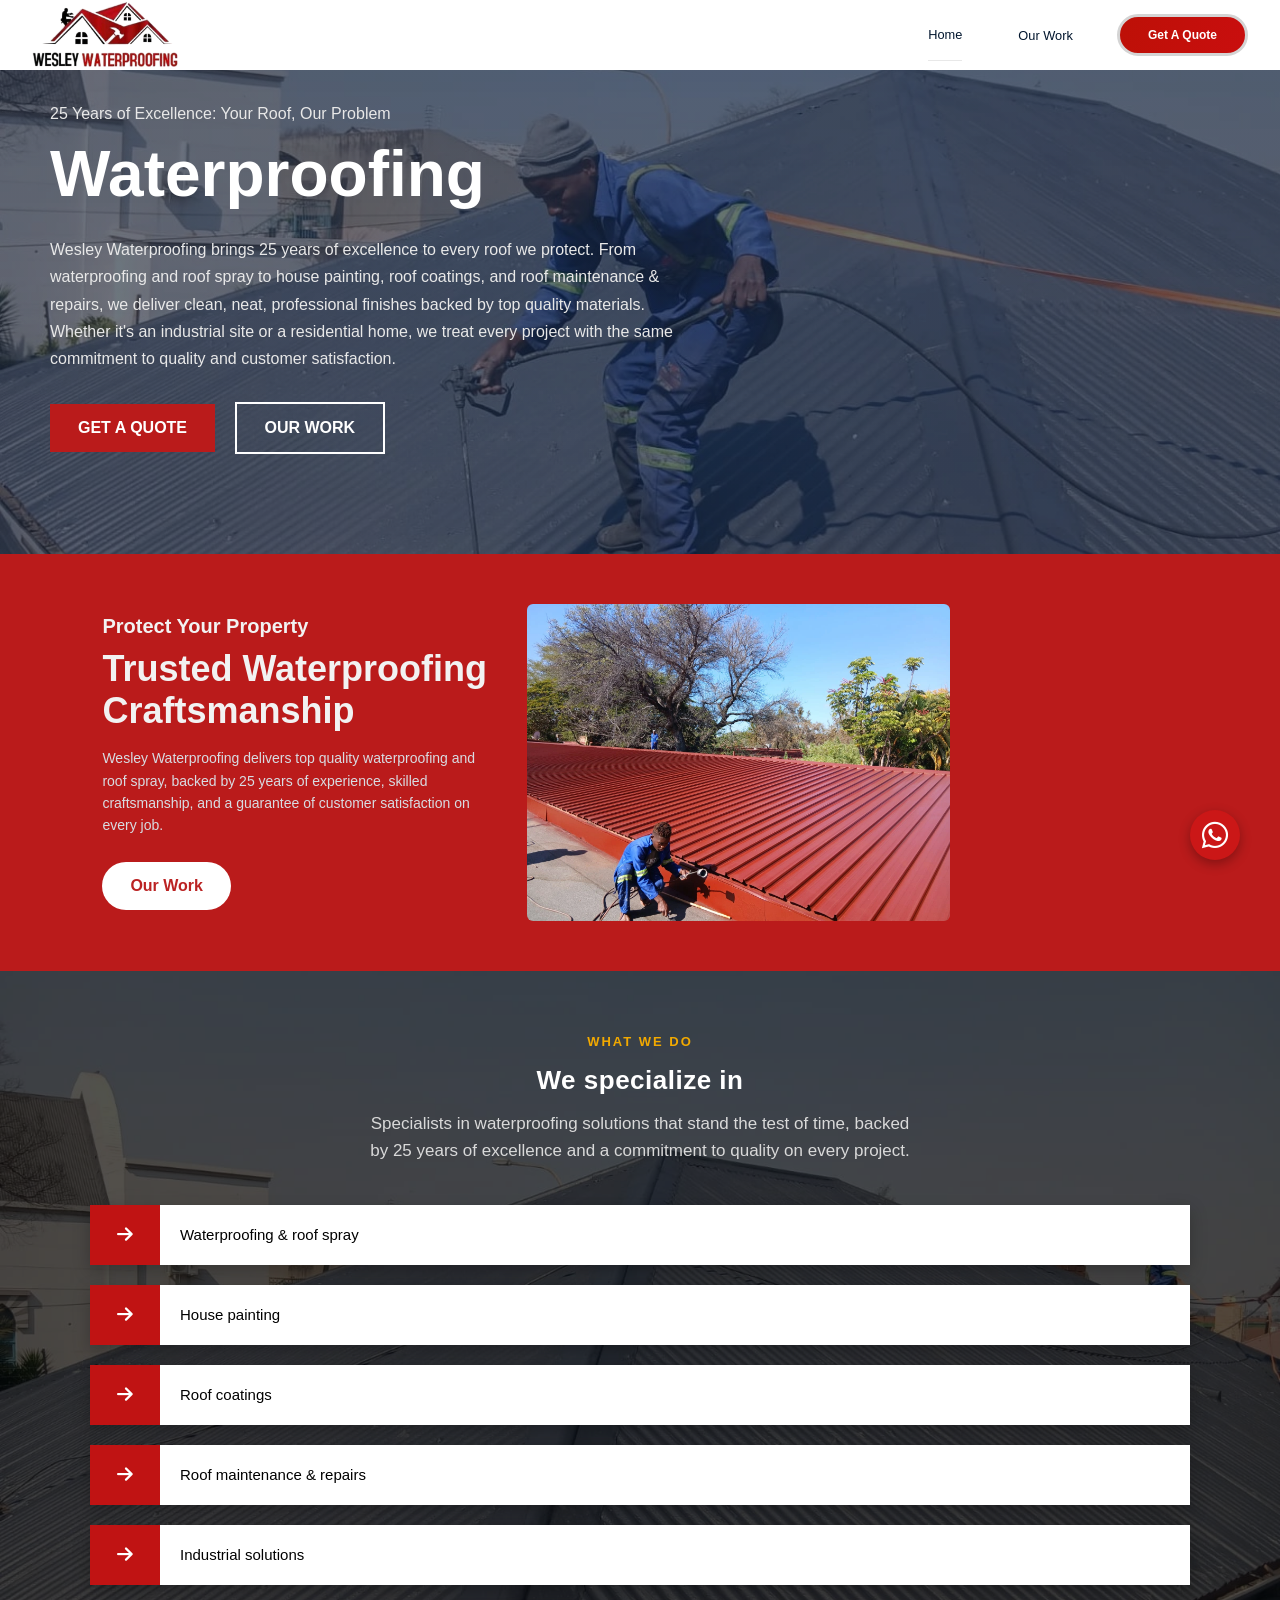
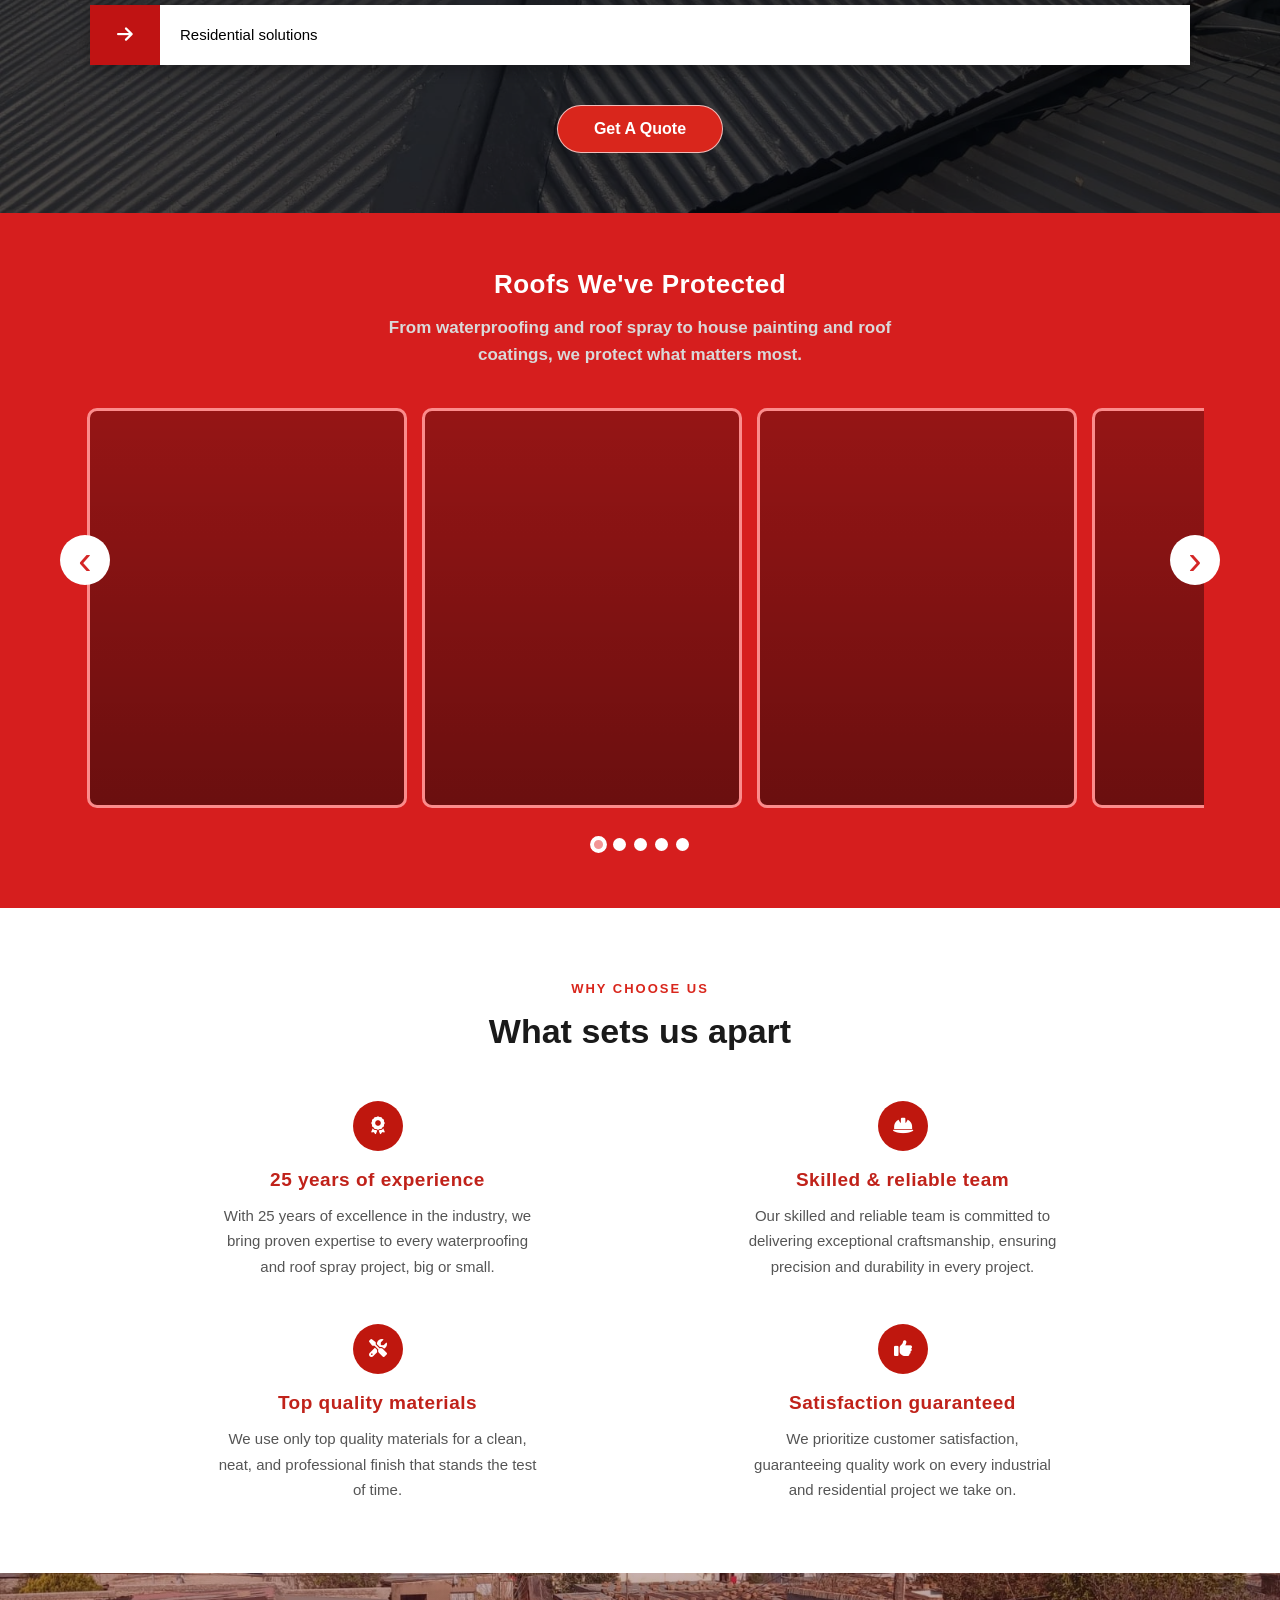
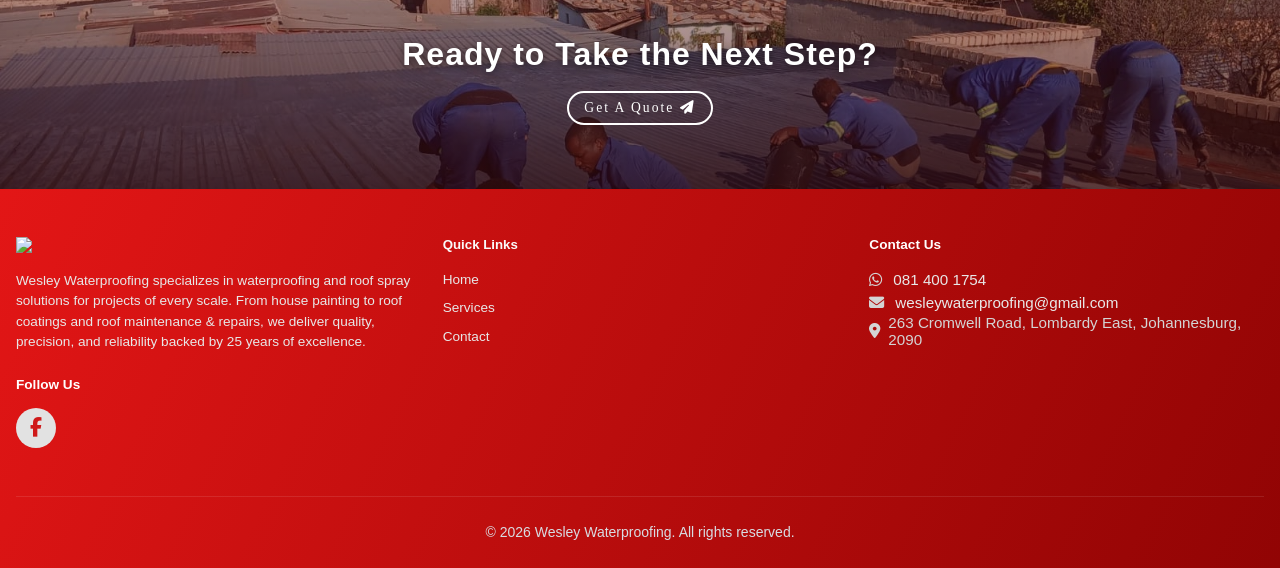
==== index.html @ 702661f7 "first commit" ====
<!DOCTYPE html>
<html lang="en">
<head>
    <meta charset="UTF-8">
    <meta name="viewport" content="width=device-width, initial-scale=1.0">
    <title>Wesley Waterproofing | Roof Spray, Coatings & House Painting in Johannesburg | 25 Years Experience</title>
    <link rel="stylesheet" href="https://cdnjs.cloudflare.com/ajax/libs/font-awesome/6.5.0/css/all.min.css">
    <link rel="stylesheet" href="styles.css">
</head>
<body>

    <nav>
        <div class="logo">
            <img src="wesleylogo.png" alt="Logo">
            <span class="logo-title"></span>
          </div>
      
        <button class="menu-toggle" id="toggle" aria-label="Toggle menu">
          <span>Menu</span>
          <div class="bars">
            <span></span>
            <span></span>
            <span></span>
          </div>
        </button>
      
        <div class="nav-links" id="navLinks">
           <a href="index.html">Home <i class="fa fa-angle-right"></i></a>
            <a href="gallery.html">Our Work<i class="fa fa-angle-right"></i></a>
            <div class="nav-cta-wrap">
              <a href="contact.html" class="nav-cta"> Get A Quote </a>
            </div>
          </div>
      </nav>

      





      
      <section class="hero">
        <div>
        <p class="tag">25 Years of Excellence: <span>Your Roof, Our Problem</span></p>
      </div>
      
        <h1>Waterproofing</h1>
        <p>Wesley Waterproofing brings 25 years of excellence to every roof we protect. From waterproofing and roof spray to house painting, roof coatings, and roof maintenance & repairs, we deliver clean, neat, professional finishes backed by top quality materials. Whether it's an industrial site or a residential home, we treat every project with the same commitment to quality and customer satisfaction.</p>
        <div class="hero-btns">
          <a href="contact.html" class="btn btn-fill">GET A QUOTE</a>
          <a href="gallery.html" class="btn btn-line">OUR WORK</a>
        </div>
      </section>
      
      <section class="stats">
        <div class="stats-left">
          <h4>Protect Your Property</h4>
          <h2>Trusted Waterproofing Craftsmanship</h2>
          <p>Wesley Waterproofing delivers top quality waterproofing and roof spray, backed by 25 years of experience, skilled craftsmanship, and a guarantee of customer satisfaction on every job.</p>
          <a href="gallery.html" class="btn btn-fill" style="background:#ffffff;color:#bb2323; border-radius: 25px;;">Our Work</a>
        </div>
        <div class="stats-right">
          <img src="wbg3.webp" alt="Waterproofing and roof spray work">
        </div>
      </section>
      
 

























      <section class="services-section">
        <div class="services-overlay">
          <div class="services-container">
            <p class="services-eyebrow">What we do</p>
            <h2 class="services-title">We specialize in</h2>
            <p class="services-subtitle">Specialists in waterproofing solutions that stand the test of time, backed by 25 years of excellence and a commitment to quality on every project.</p>
      
            <div class="services-grid">
              <div class="service-card">
                <div class="service-arrow-box"><i class="fas fa-arrow-right service-arrow"></i></div>
                <p class="service-text">Waterproofing & roof spray</p>
              </div>
      
              <div class="service-card">
                <div class="service-arrow-box"><i class="fas fa-arrow-right service-arrow"></i></div>
                <p class="service-text">House painting</p>
              </div>
      
              <div class="service-card">
                <div class="service-arrow-box"><i class="fas fa-arrow-right service-arrow"></i></div>
                <p class="service-text">Roof coatings</p>
              </div>
      
              <div class="service-card">
                <div class="service-arrow-box"><i class="fas fa-arrow-right service-arrow"></i></div>
                <p class="service-text">Roof maintenance & repairs</p>
              </div>
      
              <div class="service-card">
                <div class="service-arrow-box"><i class="fas fa-arrow-right service-arrow"></i></div>
                <p class="service-text">Industrial solutions</p>
              </div>
      
              <div class="service-card">
                <div class="service-arrow-box"><i class="fas fa-arrow-right service-arrow"></i></div>
                <p class="service-text">Residential solutions</p>
              </div>
            </div>
      
            <a href="contact.html" class="services-cta">Get A Quote</a>
          </div>
        </div>
      </section>











<style>
        
  .new{
      background-color: #0a1e44ee;
   }
      
              .cont {
                  max-width: 1200px;
                  margin: 0 auto;
                  padding: 80px 24px;
              }
      
              .heading {
                  text-align:left;
                  margin-bottom: 60px;
              }
      
              .header-label {
                  display: inline-flex;
                  align-items:flex-start;
                  gap: 8px;
                  margin-bottom: 16px;
                  font-size: 10px;
                  font-weight: 500;
                  text-transform: uppercase;
                  letter-spacing: 0.2em;
                  color: #ebf2ff;
              }
      
              .icon-2 {
                  width: 20px;
                  height: 20px;
              }
      
              .hh1 {
                  font-size: 28px;
                  font-weight: 600;
                  color: #f9fbff;
                  margin-bottom: 16px;
              }
      
              .grid {
                  display: grid;
                  grid-template-columns: repeat(auto-fit, minmax(300px, 1fr));
                  gap: 32px;
                  margin-bottom: 60px;
              }
      
              .card {
                  
                  padding: 38px 30px;
               
                  transition: transform 0.3s ease, box-shadow 0.3s ease;
              }
      
              .card:hover {
                  transform: translateY(-8px);
                  box-shadow: 0 12px 24px rgba(0, 0, 0, 0.1);
              }
      
              .asterisk {
                  color: #f9fafb;
                  font-size: 40px;
                  font-weight: bold;
                  margin-bottom: 16px;
              }
      
              .hh2 {
                  font-size:19px;
                  font-weight: 600;
                  margin-bottom: 12px;
                  color: #fafcff;
              }
      
              p {
                  color: #d8dce2;
                  font-size: 14px;
                  line-height: 1.7;
              }
      
              .contact-cont {
                  text-align: center;
                  margin-top: 60px;
              }
      
              .contact-btn {
                  display: inline-block;
                  padding: 16px 48px;
                  background-color: #ffffff;
                 
                  color: #06193b;
                  border-radius: 50px;
                  font-size: 16px;
                  font-weight: 600;
                  text-decoration: none;
                  transition: all 0.3s ease;
              }
      
              .contact-btn:hover {
               
                  transform: scale(1.05);
              }
      
              @media (max-width: 768px) {
                  h1 {
                      font-size: 36px;
                  }
      
                  .grid {
                      grid-template-columns: 1fr;
                      gap: 24px;
                  }
      
                  .card {
                      padding: 32px 24px;
                  }
              }
      
              @media (max-width: 480px) {
                  .cont {
                      padding: 60px 16px;
                  }
      
                  .hh1 {
                      font-size: 32px;
                  }
      
                  .hh2 {
                      font-size: 20px;
                  }
              }
          </style>
  
  
  


<style>


  .sl {
      font-family: 'Arial', sans-serif;
      background-color: #d61e1e;
      padding: 20px;
  }

  .carousel-container {
      max-width: 1200px;
      margin: 0 auto;
      position: relative;
  }

  .carousel-wrapper {
      overflow-x: auto;
      overflow-y: hidden;
      scroll-behavior: smooth;
      -webkit-overflow-scrolling: touch;
      scrollbar-width: none;
      -ms-overflow-style: none;
      padding-bottom: 10px;
  }

  .carousel-wrapper::-webkit-scrollbar {
      display: none;
  }

  .carousel-track {
      display: flex;
      gap: 15px;
      padding: 0 10px;
  }

  .carousel-slide {
      min-width: 320px;
      height: 400px;
      position: relative;
      background-size: cover;
      background-position: center;
     
      display: flex;
      align-items: end;
      padding: 30px;
      flex-shrink: 0;
      cursor: pointer;
      transition: transform 0.3s ease;
      border-radius: 10px;
      border: solid 3.5px rgb(251, 140, 140);
  }

  .carousel-slide:hover {
      transform: translateY(-5px);
  }

  .slide-1 {
      background-image: linear-gradient(rgba(0,0,0,0.3), rgba(0,0,0,0.5)), url('images/1784354838194.webp');
      background-size: cover;
      background-position: center;
     
  }

  .slide-2 {
      background-image: linear-gradient(rgba(0,0,0,0.3), rgba(0,0,0,0.5)), url('images/1784354842900.webp');
      background-size: cover;
      background-position: center;
  }

  .slide-3 {
      background-image: linear-gradient(rgba(0,0,0,0.3), rgba(0,0,0,0.5)), url('images/1784354853045.webp');
      background-size: cover;
      background-position: center;
  }

  .slide-4 {
      background-image: linear-gradient(rgba(0,0,0,0.3), rgba(0,0,0,0.5)), url('images/1784354874479.webp');
      background-size: cover;
      background-position: center;
  }

  .slide-5 {
      background-image: linear-gradient(rgba(0,0,0,0.3), rgba(0,0,0,0.5)), url('images/1784354908166.webp');
      background-size: cover;
      background-position: center;
  }

  .slide-text {
      color: white;
      font-size: 24px;
      font-weight: bold;
      text-shadow: 2px 2px 4px rgba(0,0,0,0.7);
  }



  .carousel-indicators {
      display: flex;
      justify-content: center;
      gap: 8px;
      margin-top: 20px;
      padding: 0 20px;
  }

  .indicator {
      width: 13px;
      height: 13px;
      border-radius: 50%;
      background: #ffffff;
      cursor: pointer;
      transition: all 0.3s ease;
  }

  .indicator.active {
      background: rgb(243, 150, 150);
      border: 3px solid #ffffff;
      transform: scale(1.3);
  }

  .indicator:hover {
      background: #34495e;
  }

  .carousel-nav {
      position: absolute;
      top: 50%;
      transform: translateY(-50%);
      background: rgb(255, 255, 255);
      border: none;
      width: 50px;
      height: 50px;
      border-radius: 50%;
      cursor: pointer;
      font-size: 40px;
      color: #d42626;
      display: flex;
      align-items: center;
      justify-content: center;
      transition: all 0.3s ease;
      z-index: 10;
      outline: none;
  }

  .carousel-nav:hover {
      background: rgba(255,255,255,1);
      transform: translateY(-50%) scale(1.1);
  }

  .carousel-prev {
      left: 20px;
  }

  .carousel-next {
      right: 20px;
  }

  .scroll-hint{
      text-align: right;
      margin-top: 10px;
    
      font-size: 18.5px;
   
      
      padding:5px
  }

  .linking{
    color:rgb(162, 48, 48);
    text-decoration: none;
    background-color: rgb(226, 209, 209);
    padding:7px 13px;
    border-radius: 40px;
  }
  @media (max-width: 768px) {
      .carousel-nav {
          display: none;
      }
      
      .carousel-slide {
          min-width: 280px;
          height: 300px;
      }
      
      .slide-text {
          font-size: 18px;
      }
  }

  @media (max-width: 480px) {
      .carousel-slide {
          min-width: 250px;
          height: 250px;
      }
      
      .carousel-track {
          gap: 10px;
      }
  }
</style>
<div class="sl">
<div class="carousel-container">
<h2 style="margin:3.5vh;" class="project"><span>             <h2 class="services-title">Roofs We've Protected</h2>
    <p class="services-subtitle">From waterproofing and roof spray to house painting and roof coatings, we protect what matters most.</p>
<style>
    .project{
        padding: 5px;
        text-align:center;
        font-size: 1.5rem;


  color:#f3f3f3e1;

  

    }
</style>
  <div class="carousel-wrapper" id="carouselWrapper">
      <div class="carousel-track" id="carouselTrack">
          <div class="carousel-slide slide-1">
              <div class="slide-text"></div>
          </div>
          <div class="carousel-slide slide-2">
              <div class="slide-text"></div>
          </div>
          <div class="carousel-slide slide-3">
              <div class="slide-text"></div>
          </div>
          <div class="carousel-slide slide-4">
              <div class="slide-text"></div>
          </div>
          <div class="carousel-slide slide-5">
              <div class="slide-text"></div>
          </div>

      </div>
      
      <button class="carousel-nav carousel-prev" onclick="prevSlide()">‹</button>
      <button class="carousel-nav carousel-next" onclick="nextSlide()">›</button>
  </div>
  
  <div class="carousel-indicators" id="indicators">
      <span class="indicator active" onclick="scrollToSlide(0)"></span>
      <span class="indicator" onclick="scrollToSlide(1)"></span>
      <span class="indicator" onclick="scrollToSlide(2)"></span>
      <span class="indicator" onclick="scrollToSlide(3)"></span>
      <span class="indicator" onclick="scrollToSlide(4)"></span>

  </div>
  

</div>

<script>
  const wrapper = document.getElementById('carouselWrapper');
  const indicators = document.querySelectorAll('.indicator');
  const slides = document.querySelectorAll('.carousel-slide');

  function updateActiveIndicator() {
      const scrollLeft = wrapper.scrollLeft;
      const slideWidth = slides[0].offsetWidth + 15; // slide width + gap
      const activeIndex = Math.round(scrollLeft / slideWidth);
      
      indicators.forEach((indicator, index) => {
          indicator.classList.toggle('active', index === activeIndex);
      });
  }

  function scrollToSlide(index) {
      const slideWidth = slides[0].offsetWidth + 15; // slide width + gap
      wrapper.scrollTo({
          left: index * slideWidth,
          behavior: 'smooth'
      });
  }

  function nextSlide() {
      wrapper.scrollBy({ left: 335, behavior: 'smooth' });
  }

  function prevSlide() {
      wrapper.scrollBy({ left: -335, behavior: 'smooth' });
  }

  function playSlide(index) {
      // Removed - no longer needed
  }

  // Update indicators on scroll
  wrapper.addEventListener('scroll', updateActiveIndicator);

  // Touch and mouse drag support for horizontal scrolling
  let isDown = false;
  let startX;
  let scrollLeft;

  wrapper.addEventListener('mousedown', (e) => {
      isDown = true;
      wrapper.style.cursor = 'grabbing';
      startX = e.pageX - wrapper.offsetLeft;
      scrollLeft = wrapper.scrollLeft;
  });

  wrapper.addEventListener('mouseleave', () => {
      isDown = false;
      wrapper.style.cursor = 'grab';
  });

  wrapper.addEventListener('mouseup', () => {
      isDown = false;
      wrapper.style.cursor = 'grab';
  });

  wrapper.addEventListener('mousemove', (e) => {
      if (!isDown) return;
      e.preventDefault();
      const x = e.pageX - wrapper.offsetLeft;
      const walk = (x - startX) * 2;
      wrapper.scrollLeft = scrollLeft - walk;
  });

  // Set initial cursor
  wrapper.style.cursor = 'grab';

  // Keyboard navigation
  document.addEventListener('keydown', (e) => {
      if (e.key === 'ArrowLeft') {
          wrapper.scrollBy({ left: -335, behavior: 'smooth' });
      } else if (e.key === 'ArrowRight') {
          wrapper.scrollBy({ left: 335, behavior: 'smooth' });
      }
  });

  // Initial indicator update
  updateActiveIndicator();
</script>
</div>

  



 <style>
    
      
        .why-section {
          background: #ffffff;
          width: 100%;
          padding: 70px 20px;
        }
      
        .why-container {
          max-width: 1000px;
          margin: 0 auto;
          text-align: center;
        }
      
        .why-eyebrow {
          color: #d9261c;
          font-size: 13px;
          font-weight: bold;
          letter-spacing: 2px;
          text-transform: uppercase;
          margin: 0 0 12px;
        }
      
        .why-title {
          color: #1a1a1a;
          font-size: 34px;
          font-weight: 700;
          margin: 0 0 50px;
        }
      
        .why-grid {
          display: grid;
          grid-template-columns: minmax(0, 1fr) minmax(0, 1fr);
          gap: 45px 50px;
        }
      
        .why-icon {
          width: 50px;
          height: 50px;
          border-radius: 50%;
          background: #bf170e;
          display: flex;
          align-items: center;
          justify-content: center;
          margin: 0 auto 18px;
        }
      
        .why-icon i {
          font-size: 18px;
          color: #ffffff;
        }
      
        .why-card-title {
          color: #c0221a;
          font-size: 19px;
          font-weight: 700;
          letter-spacing: 0.5px;
          margin: 0 0 12px;
        }
      
        .why-card-text {
          color: #555555;
          font-size: 15px;
          line-height: 1.7;
          max-width: 320px;
          margin: 0 auto;
        }
      
        @media (max-width: 768px) {
          .why-grid {
            grid-template-columns: 1fr;
          }
      
          .why-title {
            font-size: 26px;
          }
        }
      </style>
    
      
    <section class="why-section">
        <div class="why-container">
          <p class="why-eyebrow">Why choose us</p>
          <h2 class="why-title">What sets us apart</h2>
      
          <div class="why-grid">
            <div class="why-card">
              <div class="why-icon"><i class="fas fa-award"></i></div>
              <h3 class="why-card-title">25 years of experience</h3>
              <p class="why-card-text">With 25 years of excellence in the industry, we bring proven expertise to every waterproofing and roof spray project, big or small.</p>
            </div>
      
            <div class="why-card">
              <div class="why-icon"><i class="fas fa-hard-hat"></i></div>
              <h3 class="why-card-title">Skilled & reliable team</h3>
              <p class="why-card-text">Our skilled and reliable team is committed to delivering exceptional craftsmanship, ensuring precision and durability in every project.</p>
            </div>
      
            <div class="why-card">
              <div class="why-icon"><i class="fas fa-tools"></i></div>
              <h3 class="why-card-title">Top quality materials</h3>
              <p class="why-card-text">We use only top quality materials for a clean, neat, and professional finish that stands the test of time.</p>
            </div>
      
            <div class="why-card">
              <div class="why-icon"><i class="fas fa-thumbs-up"></i></div>
              <h3 class="why-card-title">Satisfaction guaranteed</h3>
              <p class="why-card-text">We prioritize customer satisfaction, guaranteeing quality work on every industrial and residential project we take on.</p>
            </div>
          </div>
        </div>
      </section>






  <!-- Bottom Section -->
  <section class="bottom-section">
    <h2>Ready to Take the Next Step?</h2>
    <button><a class="freqs" href="contact.html">Get A Quote <i class="fa-solid fa-paper-plane"></i> </a></button>
  </section>



  
<style>
  

    /* Bottom Section */
    .bottom-section {
        width: 100%;
        height: 24vh;
        background-image: linear-gradient(rgba(82, 9, 9, 0.321), rgba(45, 4, 4, 0.768)),
         url('wgb5.webp');
        background-size: cover;
        background-position: center;
        backdrop-filter: blur(4px);
        display: flex;
        flex-direction: column;
        align-items: center;
        justify-content: center;
        gap: 18px;
      }
  
      .bottom-section h2 {
        color: #fff;
        font-size: clamp(1.2rem, 3.5vw, 2rem);
        text-align: center;
        letter-spacing: 1px;
        text-shadow: 0 2px 8px rgba(0,0,0,0.55);
        padding: 0 16px;
      }

      .freqs{
        color: #ffffff;
        text-decoration: none;
      }
  
      .bottom-section button {
        color: #fff;
        background: transparent;
        
        border: 2px solid #fff;
        padding: 7px 15px;
        font-size: 0.85rem;
        border-radius: 35px;
        font-family: Georgia, serif;
        letter-spacing: 2px;
        cursor: pointer;
        transition: background 0.3s, color 0.3s;
      }
  
      .bottom-section button:hover {
        background: #9f0606;
     
      }
</style>





<a href="https://wa.me/27814001754" target="_blank" class="whatsapp-widget" aria-label="Chat on WhatsApp">
    <i class="fa-brands fa-whatsapp"></i>
  </a>



<footer class="footer">
    <div class="footer-container">
        
        <!-- Company Info -->
        <div class="footer-section">
          <div class="foo">
            <div class="foo-icon"><img src="footlog.jpg"></div> 
          </div>
  
          <style>
            .foo {
              display: flex;
              align-items: center;
            }
  
            .foo-icon img {
              width: 7rem;
           
              display: flex;
              align-items: center;
              justify-content: center;
            }
          </style>
  
          <br>
  
          <p>
            Wesley Waterproofing specializes in waterproofing and roof spray solutions for projects of every scale.
            From house painting to roof coatings and roof maintenance & repairs, we deliver quality, precision, and reliability backed by 25 years of excellence.
          </p>
          
          <h3 style="margin-top: 1.5rem;">Follow Us</h3>
          <div class="social-links">
            <a href="PASTE_FACEBOOK_URL_HERE" target="_blank" class="social-icon" aria-label="Facebook">
              <i class="fa-brands fa-facebook-f"></i>
            </a>
          </div>
        </div>
  
        <!-- Quick Links -->
        <div class="footer-section-lu">
          <h5>Quick Links</h5>
          <br>
          <div class="footer-links">
            <a href="index.html">Home</a>
            <a href="services.html">Services</a>
            <a href="contact.html">Contact</a>
          </div>
        </div>
  
        <!-- Contact Info -->
        <div class="footer-section">
          <h3>Contact Us</h3>
          <div class="contact-inf">
  
            <div class="contact-item">
              <span><i class="fa-brands fa-whatsapp"></i></span>
              <a class="col" href="https://wa.me/27814001754">081 400 1754</a>
            </div>
  
            <div class="contact-item">
              <span><i class="fa-solid fa-envelope"></i></span>
              <a class="col" href="mailto:wesleywaterproofing@gmail.com">wesleywaterproofing@gmail.com</a>
            </div>

            <div class="contact-item">
              <span><i class="fa-solid fa-location-dot"></i></span>
              <span>263 Cromwell Road, Lombardy East, Johannesburg, 2090</span>
            </div>
  
          </div>
        </div>
    </div>
  
    <div class="footer-bottom">
      <p>&copy; 2026 Wesley Waterproofing. All rights reserved.</p>
    </div>  

  </footer>




    <script src="scripts.js"></script>
</body>
</html>
---- styles.css ----
* { 
    margin: 0; 
    padding: 0; 
    box-sizing: border-box; 
  }
  
  body { font-family: Arial, Helvetica, sans-serif; }
      
  /* HERO */
  .hero {
    background: linear-gradient(rgba(20, 35, 60, 0.653), rgba(20, 35, 60, 0.596)), url("wbg1.webp") center/cover no-repeat;
    color:#fff;
    padding: 100px 50px;
    
  }
  .hero-tag { color:#f6b93b; font-size:22px; font-weight:bold; }
  .hero-tag span { color:#fff; }
  .hero h1 { font-size:64px; margin:10px 0 25px; }
  .hero p { font-size:16px; line-height:1.7; max-width:650px; color:#e8e8e8; }

  .hero-btns { margin-top:30px; }
  .btn { display:inline-block; 
      padding:15px 28px; 
      margin-right:15px;
       font-weight:bold; 
       text-decoration:none;
       }
  .btn-fill { background:#ba1b1b; color:#ffffff; }
  .btn-line { border:2px solid #fff; color:#fff; }

  /* STATS */
  .stats { background:#ba1b1b; color:#f2f2f2; display:flex; flex-wrap:wrap; align-items:center; padding:50px 8%; }
  .stats-left { flex:1 1 300px; padding-right:30px; }
  .stats-left h4 { font-size:20px; margin-bottom:10px; }
  .stats-left h2 { font-size:36px; margin-bottom:15px; }
  .stats-left p { line-height:1.6; max-width:400px; margin-bottom:25px; }
  .stats-right { flex:2 1 400px; }

  .stats-right img { width:65%; 
      height:auto;
      
       object-fit:cover; 
       display:block; 
       border-radius:6px; 
      }

  /* MOBILE */
  @media (max-width:768px) {
    .hero { padding:90px 25px;}
    .hero h1 { font-size:38px; }
    .hero-btns .btn {
       padding:13px 23px;
        font-size:13px; 
        margin-right:10px;
        border-radius: 25px;
       }
    .stats { flex-direction:column; padding:40px 6%; }
    .stats-right { display:none; }
  }













    nav {
        background:white;
        padding: 0 32px;
        display: flex;
        align-items: center;
        width: 100%;
        justify-content: space-between;
        height: 70px;
        position: fixed;
        z-index: 1000;
      }
      
      .logo {
        display: flex;
        align-items: center;
        gap: 10px;
      }
      
      .logo img {
        height: 4.2rem;
        width: auto;
        display: block;
      }
      
      .logo-title {
        font-size: 0.80rem;
        font-weight: 700;
        color:#ffffff;
        letter-spacing: 0.08em;
        text-transform:capitalize;
      }
      
      .menu-toggle {
        display: flex;
        align-items: center;
        gap: 10px;
        background: none;
        border: none;
        cursor: pointer;
        font-size: 0.75rem;
        font-weight: 700;
        color: #c80606 ;
        letter-spacing: 0.03em;
      }
      
      .menu-toggle .bars {
        display: flex;
        flex-direction: column;
        gap: 5px;
      }
      
      .menu-toggle .bars span {
        display: block;
        width: 22px;
        height: 3px;
        background:  #d51f1f ;
        transition: all 0.3s ease;
      }
      
      .menu-toggle.open .bars span:nth-child(1) {
        transform: translateY(7.5px) rotate(45deg);
      }
      .menu-toggle.open .bars span:nth-child(2) {
        opacity: 0;
      }
      .menu-toggle.open .bars span:nth-child(3) {
        transform: translateY(-7.5px) rotate(-45deg);
      }
      
      .nav-links {
        display: grid;
        grid-template-rows: 0fr;
        flex-direction: column;
        background: #ffffff;
        position: absolute;
        top: 70px;
        left: 0;
        right: 0;
        z-index: 100;
        opacity: 0;
        overflow: hidden;
        pointer-events: none;
        transition: grid-template-rows 0.4s cubic-bezier(0.4, 0, 0.2, 1),
                    opacity 0.4s cubic-bezier(0.4, 0, 0.2, 1);
      }
      
      .nav-links.open {
        grid-template-rows: 1fr;
        opacity: 1;
        pointer-events: auto;
      }
      
      .nav-links a:not(.nav-cta) {
        display: flex;
        justify-content: space-between;
        align-items: center;
        margin: 0 28px;
        padding: 18px 0;
        color: #02162e;
        text-decoration: none;
        font-weight: 500;
        font-size: 0.80rem;
        border-bottom: 1px solid #e8e8e8;
        transition: color 0.2s;
      }
      
      .nav-links a:not(.nav-cta):last-of-type {
        border-bottom: none;
      }
      
      .nav-links a:not(.nav-cta):hover {
        color: #5e954c;
      }
      
      .nav-links a:not(.nav-cta):hover i {
        opacity: 1;
        color: #c0392b;
      }
      
      .nav-links a:not(.nav-cta) i {
        font-size: 0.9rem;
        color: #02162e;
        opacity: 0.4;
        transition: opacity 0.2s, color 0.2s;
      }
      
      .nav-cta-wrap {
        padding: 24px 28px;
        display: flex;
        justify-content: center;
      }
      
      .nav-cta {
        background: linear-gradient(110deg, #bd1007 0%, rgb(201, 14, 14) 100%);
        color: #ffffff !important;
        border: 3px solid #d4d4d4;
        padding: 11px 28px !important;
        border-radius: 999px !important;
        font-size: 0.75rem !important;
        font-weight: 700 !important;
        text-decoration: none;
        transition: background 0.2s ease, transform 0.15s ease !important;
        display: inline-block;
      }
      
      .nav-cta:hover {
        background: linear-gradient(110deg, #162d0f 0%, rgb(25, 52, 18) 100%);
      }
      
      
          @media (min-width: 768px) {
        .menu-toggle {
          display: none;
        }
      
        .nav-links {
          display: flex;
          flex-direction: row;
          align-items: center;
          position: static;
          background: transparent;
          opacity: 1;
          visibility: visible;
          max-height: none;
          grid-template-rows: unset;
          overflow: visible;
          pointer-events: auto;
          transition: none;
        }
      
      
        .nav-links a::after {
          margin: 0;
          padding: 0 16px;
          color: #02162e;
          border-bottom: none;
          font-size: 0.85rem;
        }
      
        .nav-links a:not(.nav-cta) i {
          display: none;
        }
      
        .nav-links a:not(.nav-cta):hover {
          color: #5e954c;
          opacity: 1;
        }
      
        .nav-cta-wrap {
          padding: 0 0 0 16px;
        }
      
        .nav-cta {
          padding: 10px 22px;
          font-size: 0.8rem;
        }
      }






















      .services-section {
        background-image: url('wbg4.webp');
        background-size: cover;
        background-position: center;
        background-repeat: no-repeat;
        width: 100%;
      }
    
      .services-overlay {
        background: rgba(0, 0, 0, 0.68);
        width: 100%;
        padding: 60px 20px;
      }
    
      .services-container {
        max-width: 1100px;
        margin: 0 auto;
        text-align: center;
      }
    
      .services-eyebrow {
        color: #f2a900;
        font-size: 13px;
        font-weight: bold;
        letter-spacing: 2px;
        text-transform: uppercase;
        margin: 0 0 12px;
      }
    
      .services-title {
        color: #ffffff;
        font-size: 38px;
        font-weight: 700;
        letter-spacing: 0.5px;
        margin: 0 0 14px;
      }
    
      .services-subtitle {
        color: #d9d9d9;
        font-size: 17px;
        line-height: 1.6;
        max-width: 560px;
        margin: 0 auto 40px;
      }
    
      .services-grid {
        display: grid;
        grid-template-columns: minmax(0, 1fr) minmax(0, 1fr);
        gap: 20px;
        width: 100%;
      }
    
      .service-card {
        background: #ffffff;
        
       
        display: flex;
        align-items: stretch;
        min-height: 60px;
        min-width: 0;
        overflow: hidden;
        text-align: left;
        box-shadow: 0 6px 16px rgba(0, 0, 0, 0.25);
        transition: transform 0.2s ease, box-shadow 0.2s ease;
      }
    
      .service-card:hover {
        transform: translateY(-4px);
        box-shadow: 0 10px 22px rgba(0, 0, 0, 0.35);
      }
    
      .service-arrow-box {
        background: #c01313;
     
        border-radius: 0;
        display: flex;
        align-items: center;
        justify-content: center;
        width: 70px;
        flex-shrink: 0;
      }
    
      .service-arrow {
        font-size: 18px;
        color: #ffffff;
      }
    
      .service-text {
        font-size: 15px;
        color: #000000;
        margin: 0;
        line-height: 1.4;
        padding: 0 20px;
        display: flex;
        align-items: center;
        min-width: 0;
        word-wrap: break-word;
      }
    
      .services-cta {
        display: inline-block;
        background: #d9261c;
        color: #ffffff;
        font-size: 16px;
        
        font-weight: bold;
        text-decoration: none;
        padding: 14px 36px;
        border-radius: 30px;
        margin-top: 40px;
        border: 1.8px solid rgba(255, 255, 255, 0.689);
        cursor: pointer;
        transition: background 0.2s ease, transform 0.2s ease;
      }
    
      .services-cta:hover {
        background: #b81e16;
        transform: translateY(-2px);
      }
        .services-grid {
          grid-template-columns: 1fr;
        }
    
        .services-title {
          font-size: 26px;
        }













































  


  /* ===== FOOTER STYLES ===== */
  /* ===== FOOTER STYLES ===== */
   /* ===== FOOTER STYLES ===== */
    /* ===== FOOTER STYLES ===== */
     /* ===== FOOTER STYLES ===== */
      /* ===== FOOTER STYLES ===== */
      .footer {
        background: linear-gradient(115deg, #e31616 0%, #910404 100%);
        color: rgb(250, 250, 250);
        padding: 3rem 1rem 1.5rem;
    }
    
    .footer-container {
        max-width: 1280px;
        margin: 0 auto;
        display: grid;
        grid-template-columns: 1fr;
        gap: 2rem;
    }
    
    .footer-section h3 {
        color:rgb(255, 255, 255);
        font-size: 0.85rem;
        margin-bottom: 1rem;
    }
    
    .footer-section p,
    .footer-section-lu a {
        color: rgb(231, 231, 231);
        line-height: 1.5;
        text-decoration: none;
        font-size: 0.85rem;
    }
    
    .footer-section a:hover {
        color: rgb(16, 20, 45);
    }
    
    .footer-links {

        display: flex;
        flex-direction: column;
        gap: 0.5rem;
        
    }
    
    .contact-info {
      
        display: flex;
        flex-direction: column;
        gap: 0.75rem;
        font-size: 0.95rem;
    }
    
    .contact-item {
      color: #d4d4d4;
        font-size: 0.95rem;
        display: flex;
        align-items: center;
        gap: 0.5rem;
    }
    .col{
      padding:3px;
      text-decoration: none;
      color: #e8e8e8;
    }
    .emergency-number {
 
        font-size: 1rem;
        font-weight: bold;
        color: #ffffff;
        margin-top: 0.5rem;
    }
    
    /* Social Links Styles */
    .social-links {
        display: flex;
        gap: 1rem;
        margin-top: 0.5rem;
    }
    
    .social-icon {
        display: flex;
        align-items: center;
        justify-content: center;
        width: 40px;
        height: 40px;
        border-radius: 50%;
        background: rgb(226, 226, 226);
        color: rgb(207, 25, 25);
        transition: all 0.3s ease;
        text-decoration: none;
    }
    
    .social-icon:hover {
        background:rgb(20, 20, 20);
        color: rgb(255, 255, 255);
        transform: translateY(-3px);
    }
    
    .social-icon i {
        font-size: 1.2rem;
    }
    
    .footer-bottom {
        margin-top: 3rem;
        padding-top: 1.5rem;
        border-top: 1px solid rgba(255, 255, 255, 0.1);
        text-align: center;
        color: rgb(204, 204, 204);
        font-size: 0.875rem;
    }
    
    /* ===== RESPONSIVE ===== */
    @media (min-width: 768px) {
        .footer-container {
            grid-template-columns: repeat(3, 1fr);
        }
    }
    



    .whatsapp-widget {
      position: fixed;
      bottom: 40px;
      right: 40px;
      background-color: #cb1717;
      color: #fff;
      width: 50px;
      height: 50px;
      border-radius: 50%;
      display: flex;
      align-items: center;
      justify-content: center;
      font-size: 30px;
      box-shadow: 0 4px 12px rgba(0, 0, 0, 0.3);
      z-index: 1000;
      text-decoration: none;
      animation: whatsapp-pulse 1.5s infinite;
  }

  .whatsapp-widget:hover {
      background-color: #1ebe5b;
  }

  @keyframes whatsapp-pulse {
      0% {
          box-shadow: 0 0 0 0 rgba(37, 211, 102, 0.6), 0 4px 12px rgba(0, 0, 0, 0.3);
      }
      70% {
          box-shadow: 0 0 0 18px rgba(37, 211, 102, 0), 0 4px 12px rgba(0, 0, 0, 0.3);
      }
      100% {
          box-shadow: 0 0 0 0 rgba(37, 211, 102, 0), 0 4px 12px rgba(0, 0, 0, 0.3);
      }
  }

  @media (max-width: 480px) {
      .whatsapp-widget {
          width: 55px;
          height: 55px;
          font-size: 28px;
          bottom: 20px;
          right: 20px;
      }
  }
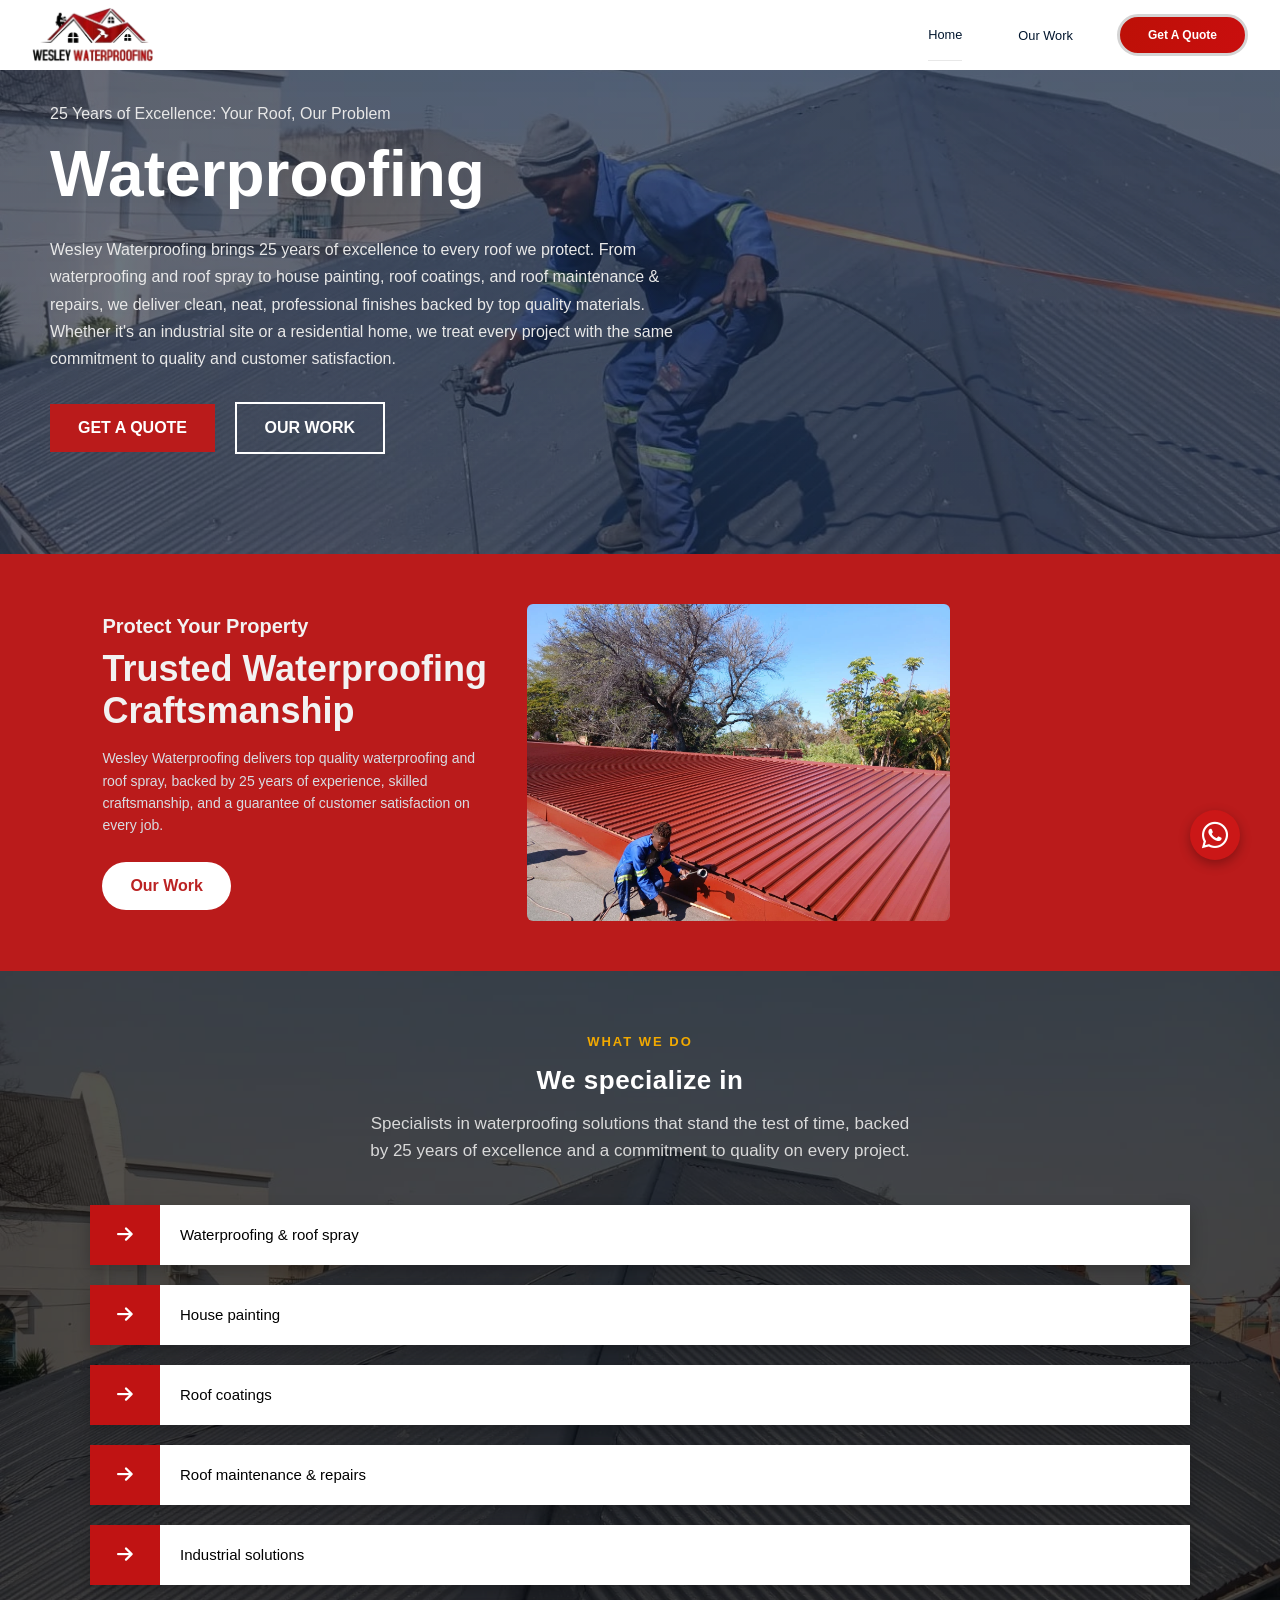
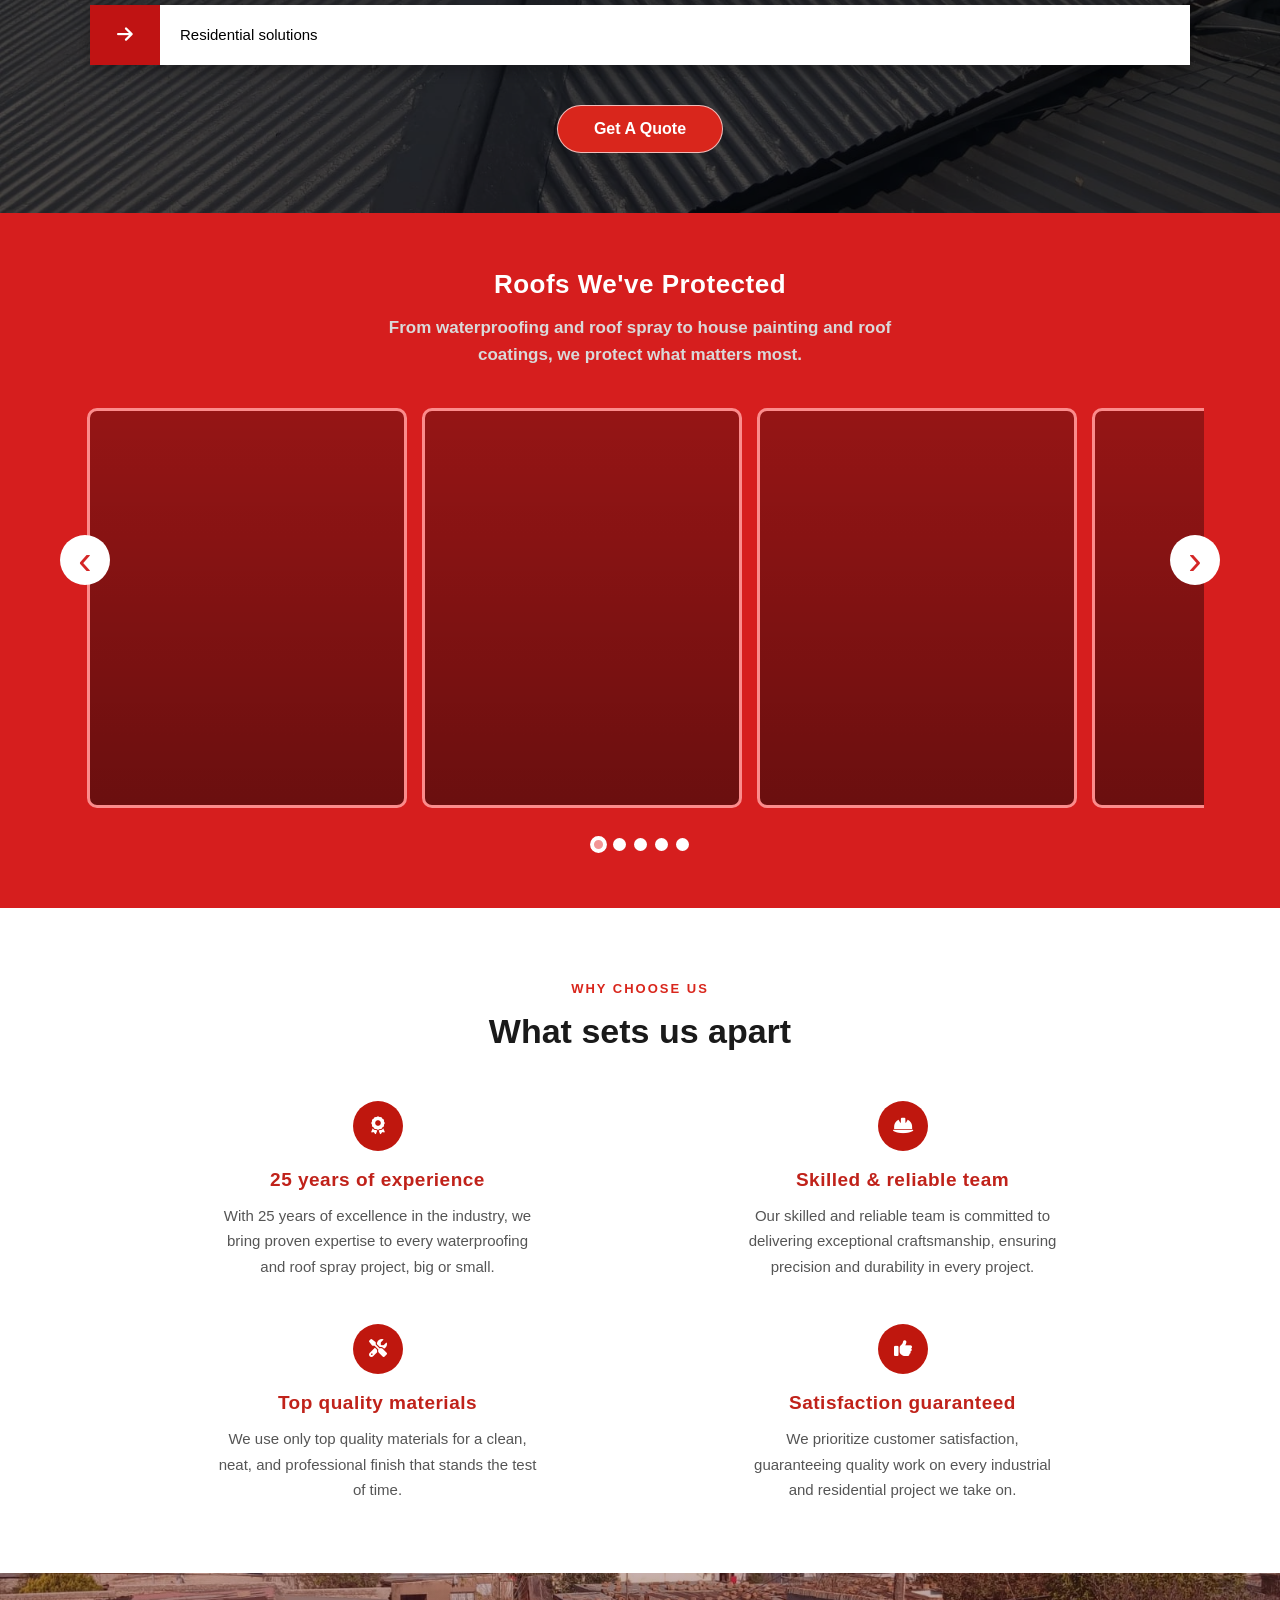
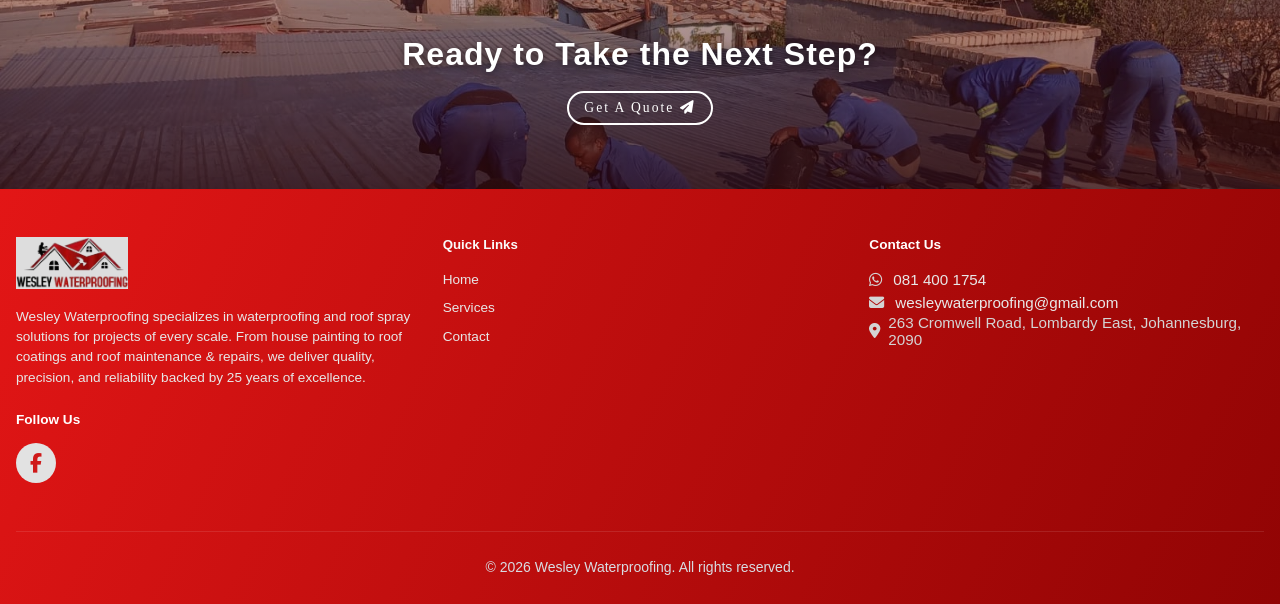
==== commit 0936efa6: "hyuwi" ====
--- a/index.html
+++ b/index.html
@@ -813,14 +813,13 @@
   </a>
 
 
-
-<footer class="footer">
+  <footer class="footer">
     <div class="footer-container">
         
         <!-- Company Info -->
         <div class="footer-section">
           <div class="foo">
-            <div class="foo-icon"><img src="footlog.jpg"></div> 
+            <div class="foo-icon"><img src="wesleylogo.png"></div> 
           </div>
   
           <style>
@@ -831,7 +830,7 @@
   
             .foo-icon img {
               width: 7rem;
-           
+             background-color: #dddddd;
               display: flex;
               align-items: center;
               justify-content: center;
--- a/styles.css
+++ b/styles.css
@@ -90,7 +90,7 @@
       }
       
       .logo img {
-        height: 4.2rem;
+        height:3.5rem;
         width: auto;
         display: block;
       }
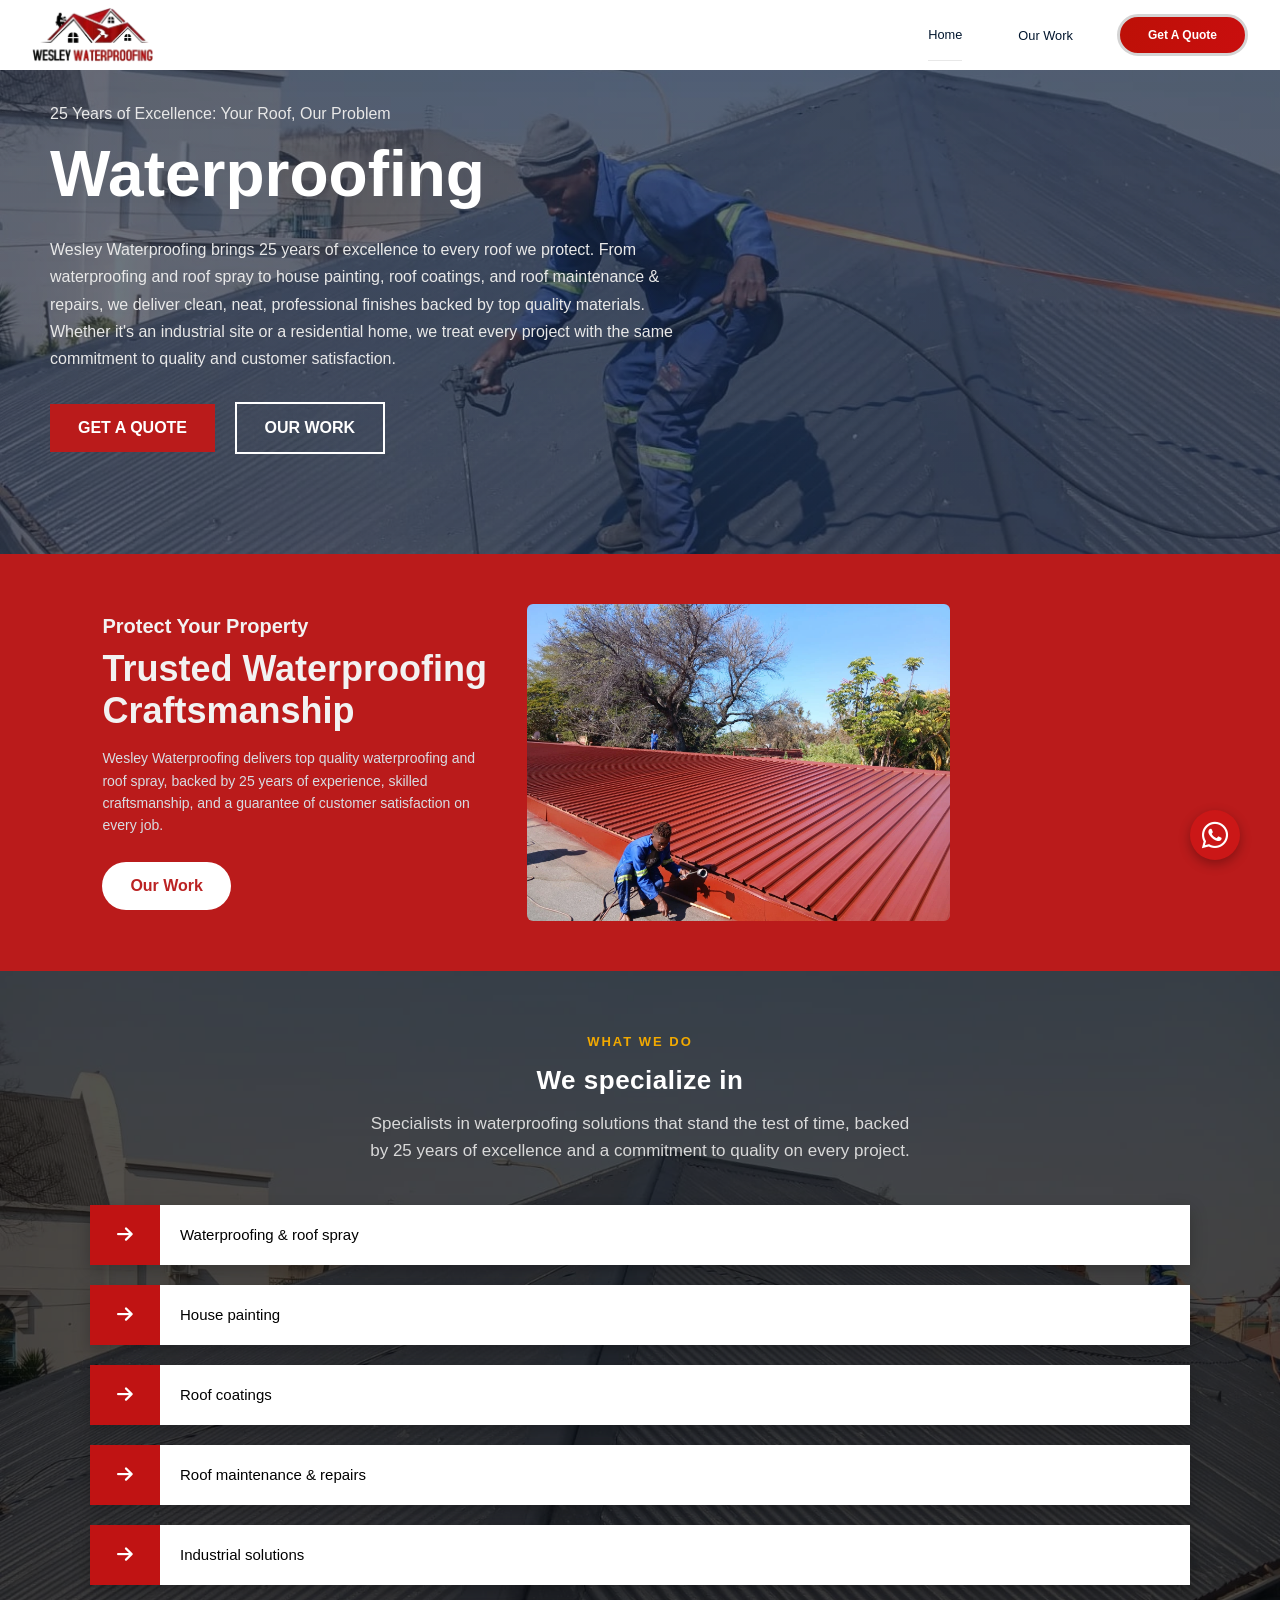
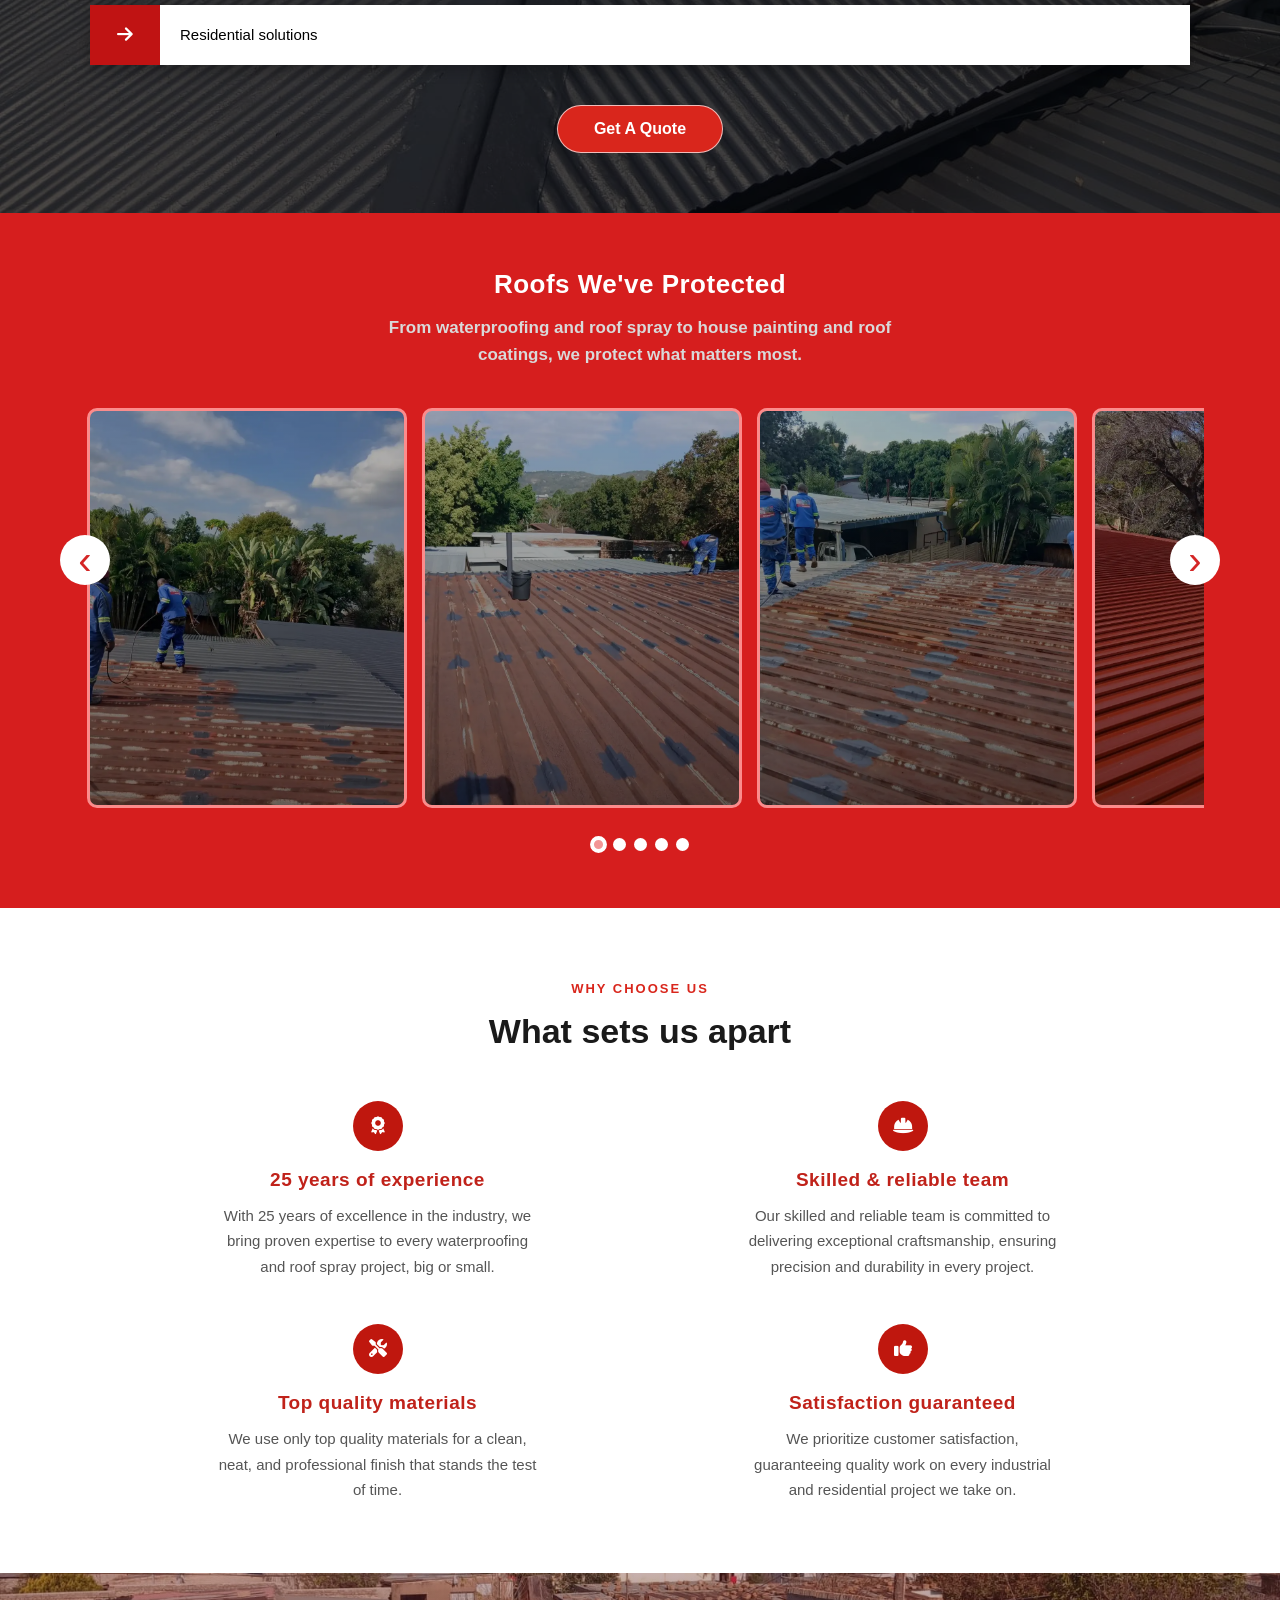
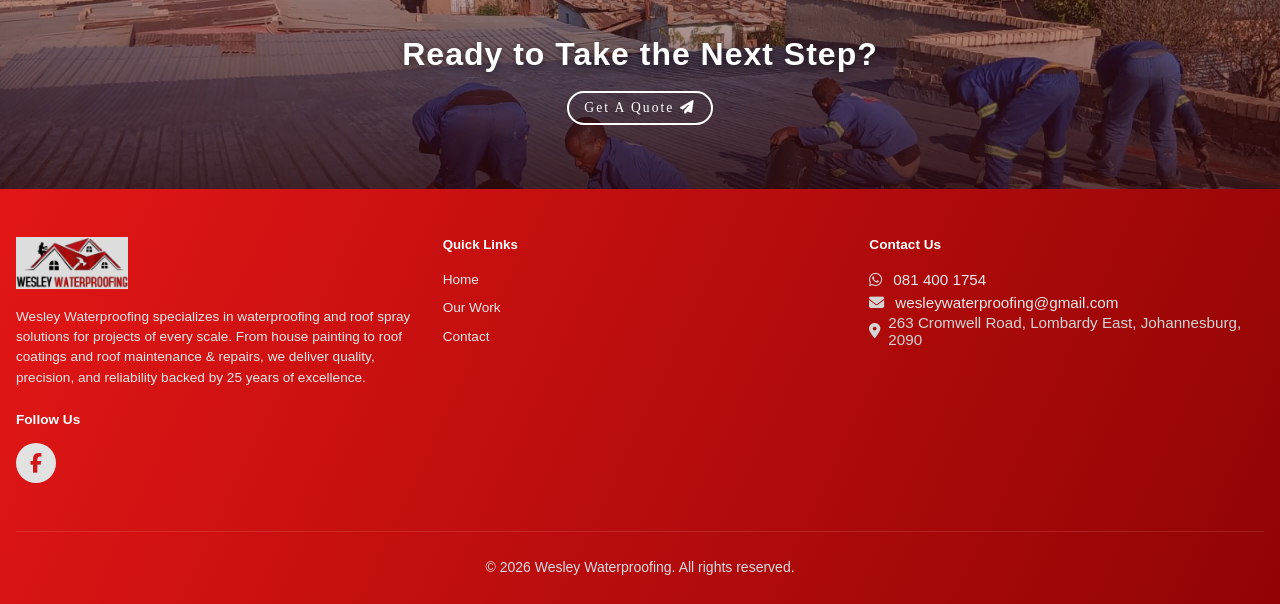
==== commit ab729793: "hyuwi" ====
--- a/index.html
+++ b/index.html
@@ -26,7 +26,7 @@
       
         <div class="nav-links" id="navLinks">
            <a href="index.html">Home <i class="fa fa-angle-right"></i></a>
-            <a href="gallery.html">Our Work<i class="fa fa-angle-right"></i></a>
+            <a href="projects.html">Our Work<i class="fa fa-angle-right"></i></a>
             <div class="nav-cta-wrap">
               <a href="contact.html" class="nav-cta"> Get A Quote </a>
             </div>
@@ -49,7 +49,7 @@
         <p>Wesley Waterproofing brings 25 years of excellence to every roof we protect. From waterproofing and roof spray to house painting, roof coatings, and roof maintenance & repairs, we deliver clean, neat, professional finishes backed by top quality materials. Whether it's an industrial site or a residential home, we treat every project with the same commitment to quality and customer satisfaction.</p>
         <div class="hero-btns">
           <a href="contact.html" class="btn btn-fill">GET A QUOTE</a>
-          <a href="gallery.html" class="btn btn-line">OUR WORK</a>
+          <a href="projects.html" class="btn btn-line">OUR WORK</a>
         </div>
       </section>
       
@@ -58,7 +58,7 @@
           <h4>Protect Your Property</h4>
           <h2>Trusted Waterproofing Craftsmanship</h2>
           <p>Wesley Waterproofing delivers top quality waterproofing and roof spray, backed by 25 years of experience, skilled craftsmanship, and a guarantee of customer satisfaction on every job.</p>
-          <a href="gallery.html" class="btn btn-fill" style="background:#ffffff;color:#bb2323; border-radius: 25px;;">Our Work</a>
+          <a href="projects.html" class="btn btn-fill" style="background:#ffffff;color:#bb2323; border-radius: 25px;;">Our Work</a>
         </div>
         <div class="stats-right">
           <img src="wbg3.webp" alt="Waterproofing and roof spray work">
@@ -339,32 +339,32 @@
   }
 
   .slide-1 {
-      background-image: linear-gradient(rgba(0,0,0,0.3), rgba(0,0,0,0.5)), url('images/1784354838194.webp');
+      background-image: linear-gradient(rgba(0,0,0,0.3), rgba(0,0,0,0.5)), url('images/wp1.webp');
       background-size: cover;
       background-position: center;
      
   }
 
   .slide-2 {
-      background-image: linear-gradient(rgba(0,0,0,0.3), rgba(0,0,0,0.5)), url('images/1784354842900.webp');
+      background-image: linear-gradient(rgba(0,0,0,0.3), rgba(0,0,0,0.5)), url('images/wp12.webp');
       background-size: cover;
       background-position: center;
   }
 
   .slide-3 {
-      background-image: linear-gradient(rgba(0,0,0,0.3), rgba(0,0,0,0.5)), url('images/1784354853045.webp');
+      background-image: linear-gradient(rgba(0,0,0,0.3), rgba(0,0,0,0.5)), url('images/wp11.webp');
       background-size: cover;
       background-position: center;
   }
 
   .slide-4 {
-      background-image: linear-gradient(rgba(0,0,0,0.3), rgba(0,0,0,0.5)), url('images/1784354874479.webp');
+      background-image: linear-gradient(rgba(0,0,0,0.3), rgba(0,0,0,0.5)), url('images/wp10.webp');
       background-size: cover;
       background-position: center;
   }
 
   .slide-5 {
-      background-image: linear-gradient(rgba(0,0,0,0.3), rgba(0,0,0,0.5)), url('images/1784354908166.webp');
+      background-image: linear-gradient(rgba(0,0,0,0.3), rgba(0,0,0,0.5)), url('images/wp15.webp');
       background-size: cover;
       background-position: center;
   }
@@ -858,7 +858,7 @@
           <br>
           <div class="footer-links">
             <a href="index.html">Home</a>
-            <a href="services.html">Services</a>
+            <a href="projects.html">Our Work</a>
             <a href="contact.html">Contact</a>
           </div>
         </div>
